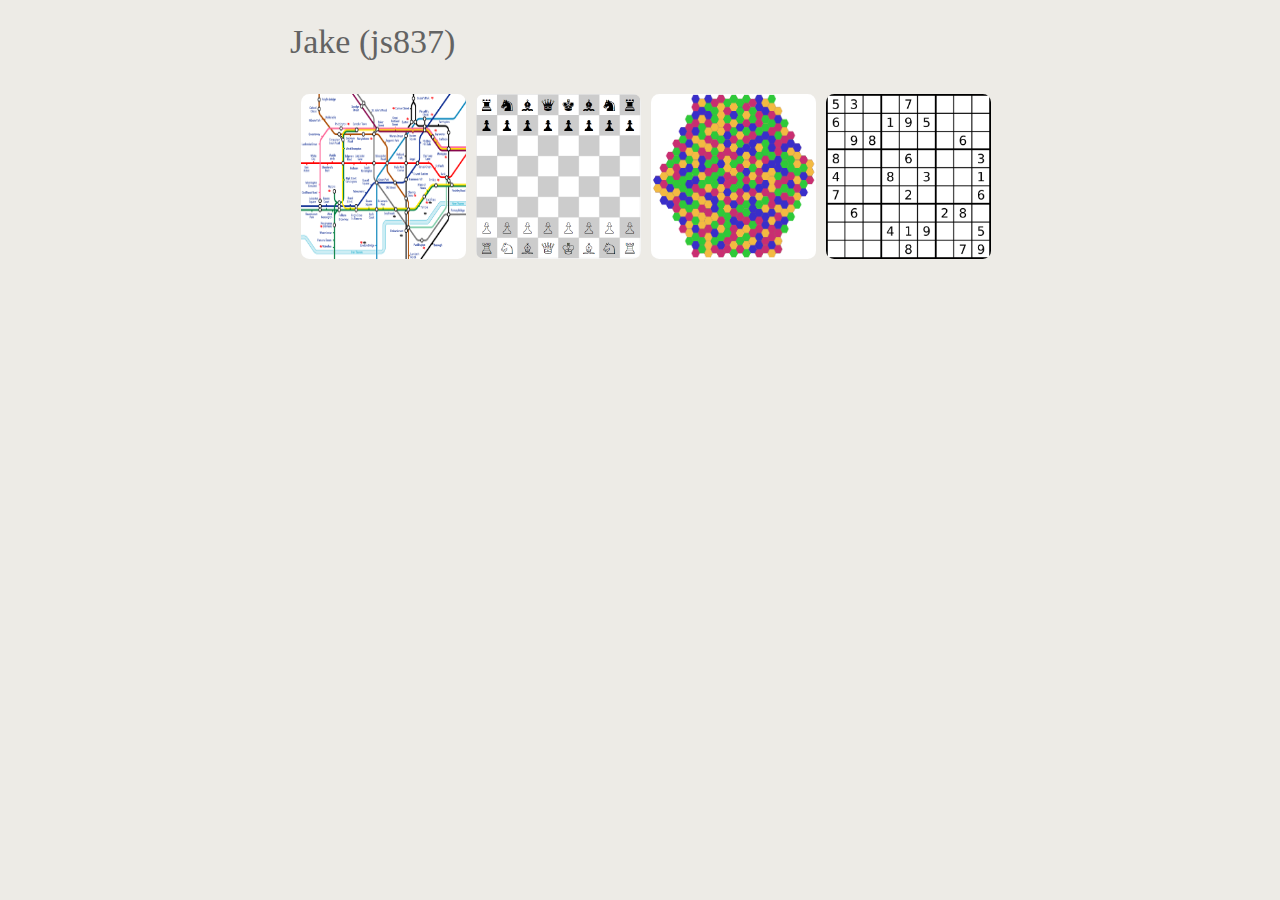
==== index.html @ 4859ba28 "Comment out missing pages for now" ====
<!DOCTYPE html>
<html>
<head>
    <meta charset="UTF-8">
    <meta content="IE=edge,chrome=1" http-equiv="X-UA-Compatible">
    <meta content="width=device-width,initial-scale=1" name="viewport">
    <title>Jake (js837)</title>
    <meta content="Jake" name="author">
    <meta content="algorithms,programming" name="keywords">
    <link rel="stylesheet" type="text/css" href="/assets/style.css">

</head>
<body>
    <div class="header">
        Jake (js837)
    </div>

    <div class="container">

        <div class="article" title="Underground">
            <a href="underground"><img class="article-image" src=
            "underground/tube.png"></a>
        </div>

        <div class="article" title="Chess">
            <a href="chess"><img class="article-image" src=
            "chess/board.png"></a>
        </div>

        <div class="article" title="Hex drawing">
            <a href="hexdrawing"><img class="article-image" src=
            "hexdrawing/hex.png"></a>
        </div>

        <!--<div class="article" title="Fences">-->
            <!--<a href="closed-fences"><img class="article-image" src=-->
            <!--"closed-fences/fence.png"></a>-->
        <!--</div>-->

        <div class="article" title="Sudoku solver">
            <a href="sudoku-solver"><img class="article-image" src=
            "sudoku-solver/sudoku.png"></a>
        </div>

        <!--<div class="article" title="Sorting">-->
            <!--<a href="sorting"><img class="article-image" src=-->
            <!--"sorting/sorting.png"></a>-->
        <!--</div>-->

        <!--<div class="article" title="Connect 4">-->
            <!--<a href="connect4"><img class="article-image" src=-->
            <!--"connect4/connect4.jpg"></a>-->
        <!--</div>-->

        <!--<div class="article" title="Mr S and Mr P">-->
            <!--<a href="prod-sum"><img class="article-image" src=-->
            <!--"prod-sum/prod-sum.png"></a>-->
        <!--</div>-->

        <!--<div class="article" title="Project Euler">-->
            <!--<a href="project-euler"><img class="article-image" src=-->
            <!--"project-euler/euler.png"></a>-->
        <!--</div>-->

    </div>

</body>
</html>
---- assets/style.css ----
body {
    max-width:700px;
    margin-left:auto;
    margin-right:auto;
    background-color: #edebe6;
    color: #636363;
    line-height: 23px;
    font-size: 15px;
    width: 100%;
    height: 100%;
    font-family: sans-serif;
}
a {
    text-decoration: none;
    color: #2090C0;
}
div.header {
    margin-bottom: 20px;
    font-size: 34px;
    margin: 30px 0;
    font-family: "Linux Libertine",Georgia,Times,serif;
}

div.article {
    margin: 5px;
    float:left;
    width: 165px;
    height: 165px;
}
img.article-image:hover {
    border: 6px solid #5A5AFF;
}
img.article-image {
    height: 100%;
    width: 100%;
    border-radius: 8%;
    border: 6px solid rgba(255, 255, 255, 0);
}
pre.prettyprint {
    font-size: 12px;
    line-height: 14px;
    border: none;
    padding: 13px !important;
    border: 1px solid rgba(136, 136, 136, 0.25) !important;
}
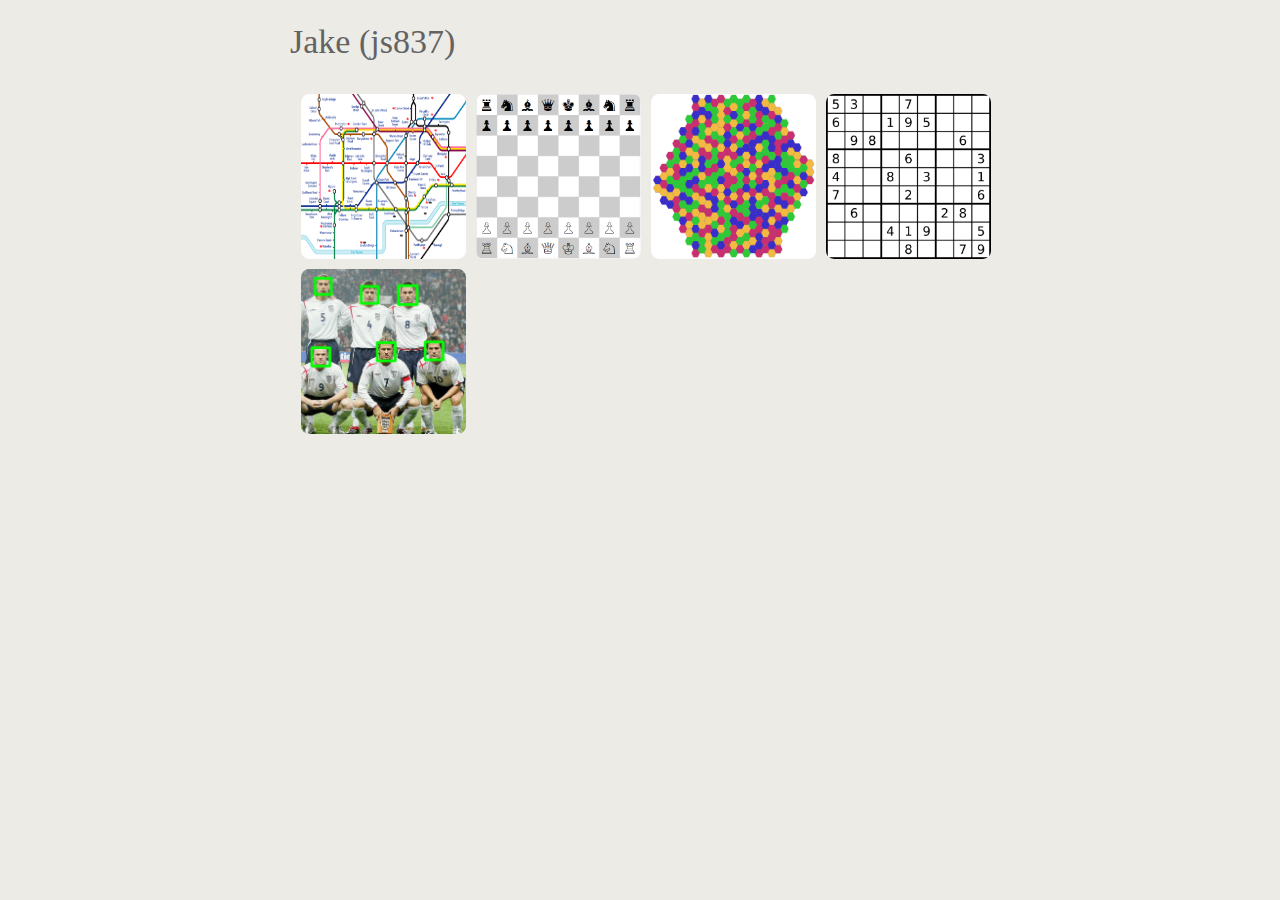
==== commit c929841e: "Face detection" ====
--- a/index.html
+++ b/index.html
@@ -42,6 +42,12 @@
             "sudoku-solver/sudoku.png"></a>
         </div>
 
+        <div class="article" title="Face detection">
+            <a href="face-detection"><img class="article-image" src=
+            "face-detection/england-team-crop-faces.jpg"></a>
+        </div>
+
+
         <!--<div class="article" title="Sorting">-->
             <!--<a href="sorting"><img class="article-image" src=-->
             <!--"sorting/sorting.png"></a>-->
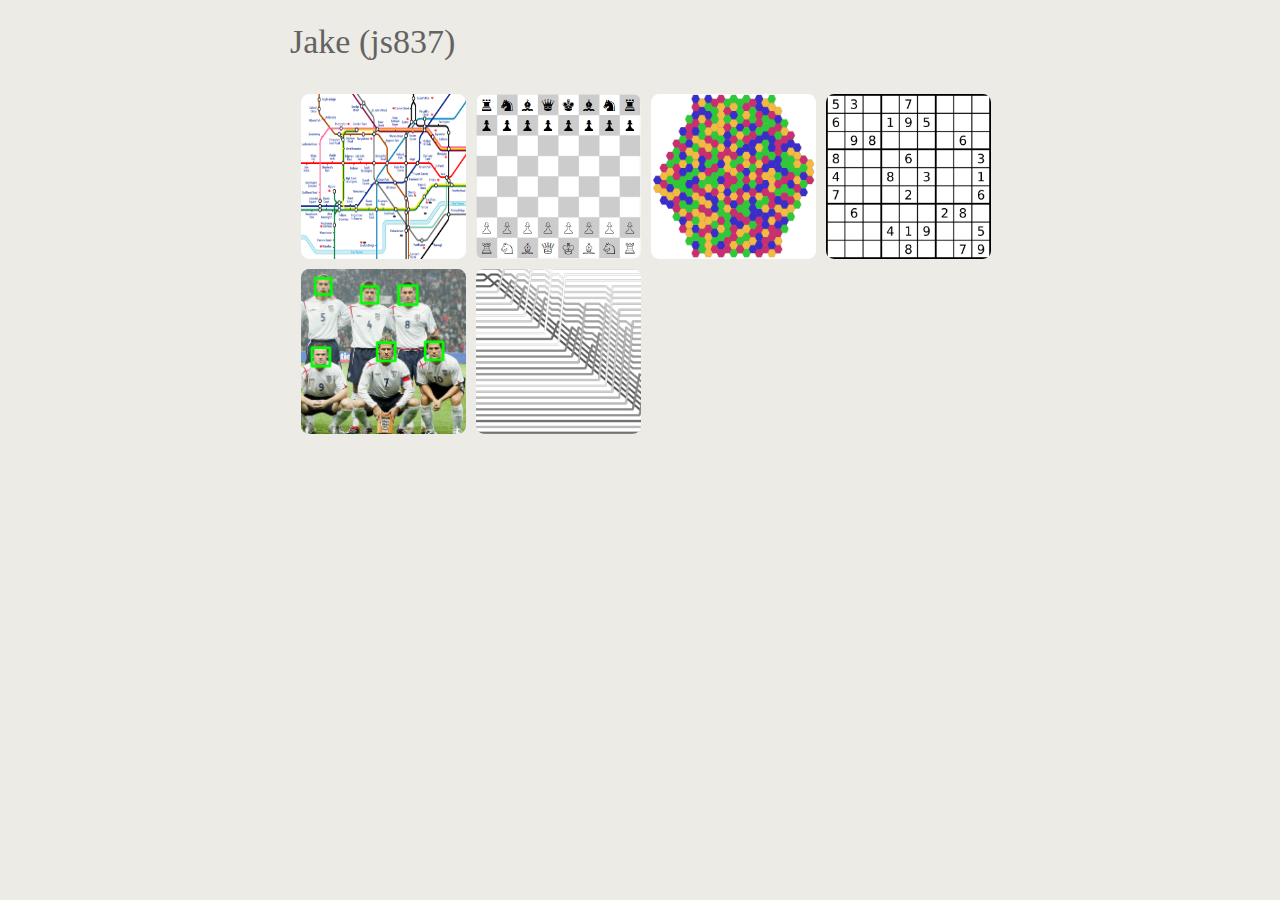
==== commit 160ac464: "Sorting" ====
--- a/index.html
+++ b/index.html
@@ -48,10 +48,10 @@
         </div>
 
 
-        <!--<div class="article" title="Sorting">-->
-            <!--<a href="sorting"><img class="article-image" src=-->
-            <!--"sorting/sorting.png"></a>-->
-        <!--</div>-->
+        <div class="article" title="Sorting">
+            <a href="sorting"><img class="article-image" src=
+            "sorting/sorting.png"></a>
+        </div>
 
         <!--<div class="article" title="Connect 4">-->
             <!--<a href="connect4"><img class="article-image" src=-->
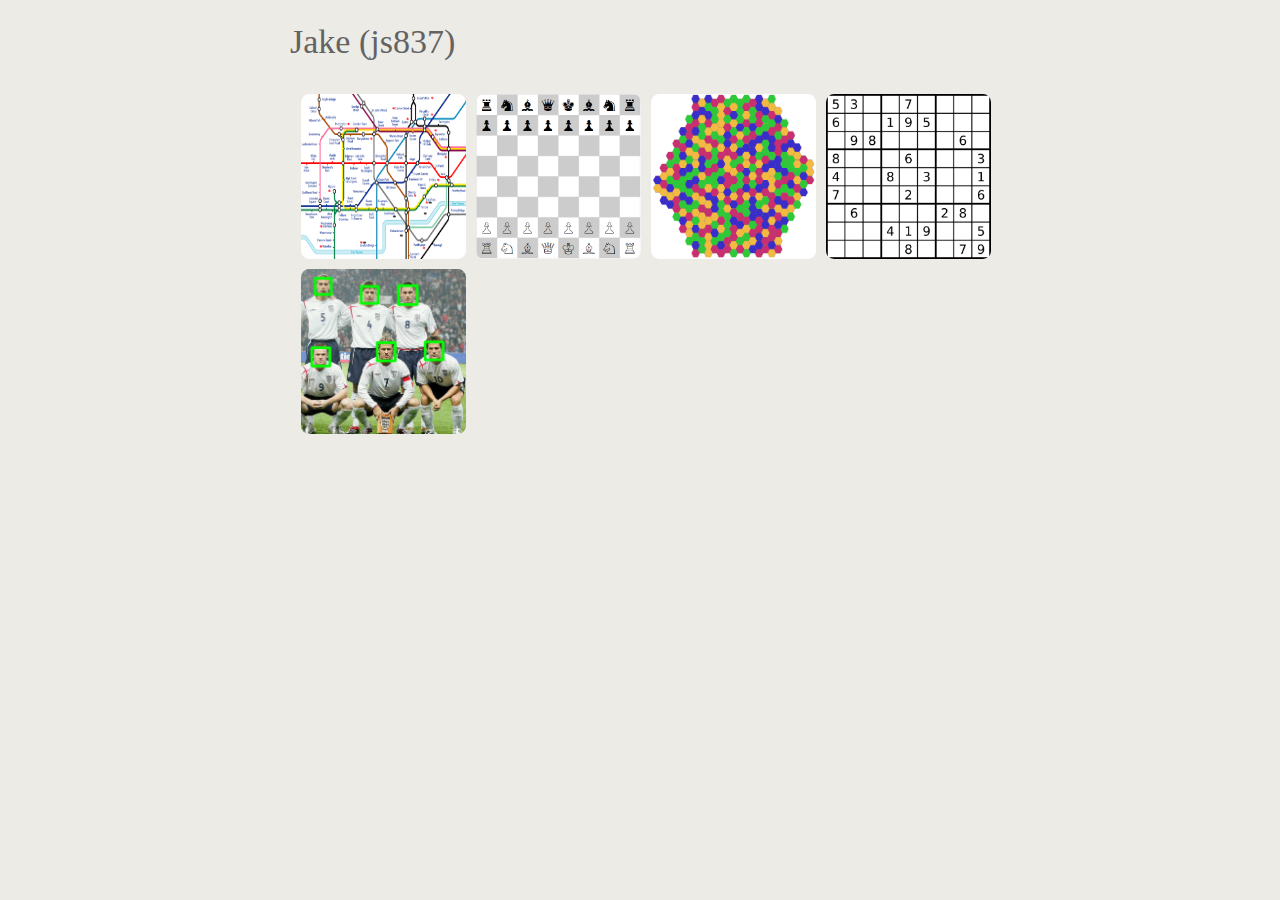
==== commit 5509d3d8: "merge sudoku" ====
--- a/index.html
+++ b/index.html
@@ -48,10 +48,10 @@
         </div>
 
 
-        <div class="article" title="Sorting">
-            <a href="sorting"><img class="article-image" src=
-            "sorting/sorting.png"></a>
-        </div>
+        <!--<div class="article" title="Sorting">-->
+            <!--<a href="sorting"><img class="article-image" src=-->
+            <!--"sorting/sorting.png"></a>-->
+        <!--</div>-->
 
         <!--<div class="article" title="Connect 4">-->
             <!--<a href="connect4"><img class="article-image" src=-->
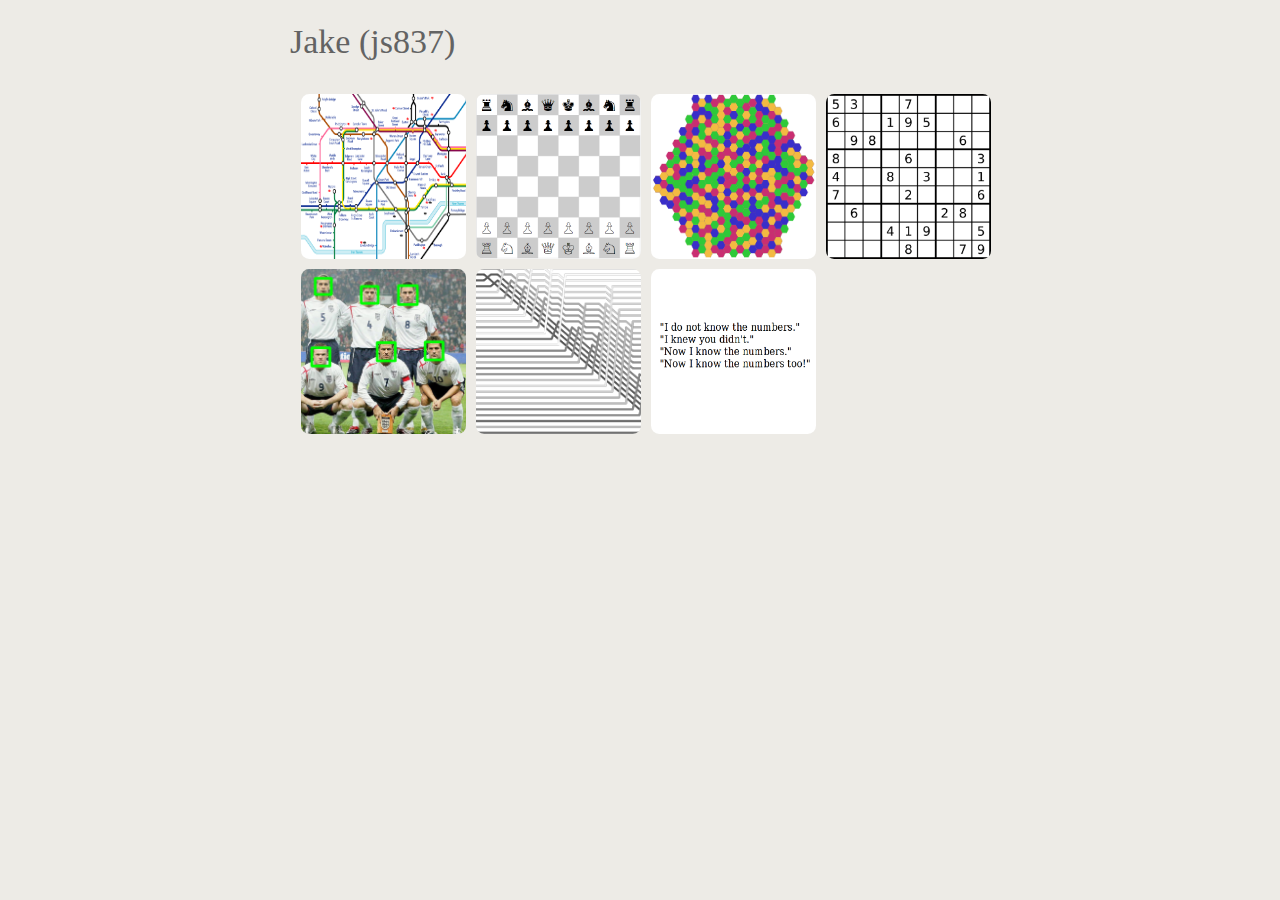
==== commit 67233054: "Added prod_sum" ====
--- a/index.html
+++ b/index.html
@@ -48,20 +48,20 @@
         </div>
 
 
-        <!--<div class="article" title="Sorting">-->
-            <!--<a href="sorting"><img class="article-image" src=-->
-            <!--"sorting/sorting.png"></a>-->
-        <!--</div>-->
+        <div class="article" title="Sorting">
+            <a href="sorting"><img class="article-image" src=
+            "sorting/sorting.png"></a>
+        </div>
 
         <!--<div class="article" title="Connect 4">-->
             <!--<a href="connect4"><img class="article-image" src=-->
             <!--"connect4/connect4.jpg"></a>-->
         <!--</div>-->
 
-        <!--<div class="article" title="Mr S and Mr P">-->
-            <!--<a href="prod-sum"><img class="article-image" src=-->
-            <!--"prod-sum/prod-sum.png"></a>-->
-        <!--</div>-->
+        <div class="article" title="Mr S and Mr P">
+            <a href="prod-sum"><img class="article-image" src=
+            "prod-sum/prod-sum.png"></a>
+        </div>
 
         <!--<div class="article" title="Project Euler">-->
             <!--<a href="project-euler"><img class="article-image" src=-->
--- a/assets/style.css
+++ b/assets/style.css
@@ -14,11 +14,22 @@
     text-decoration: none;
     color: #2090C0;
 }
-div.header {
+q {
+    border: 1px solid rgba(0, 128, 0, 0.25);
+    background-color: rgba(0, 128, 0, 0.1);
+    border-radius: 5px;
+    padding: 7px;
+}
+div.header, h1 {
     margin-bottom: 20px;
     font-size: 34px;
     margin: 30px 0;
     font-family: "Linux Libertine",Georgia,Times,serif;
+    font-weight: normal;
+}
+h2, h3, h4, h5, h6 {
+    font-family: "Linux Libertine",Georgia,Times,serif;
+    font-weight: normal;
 }
 
 div.article {
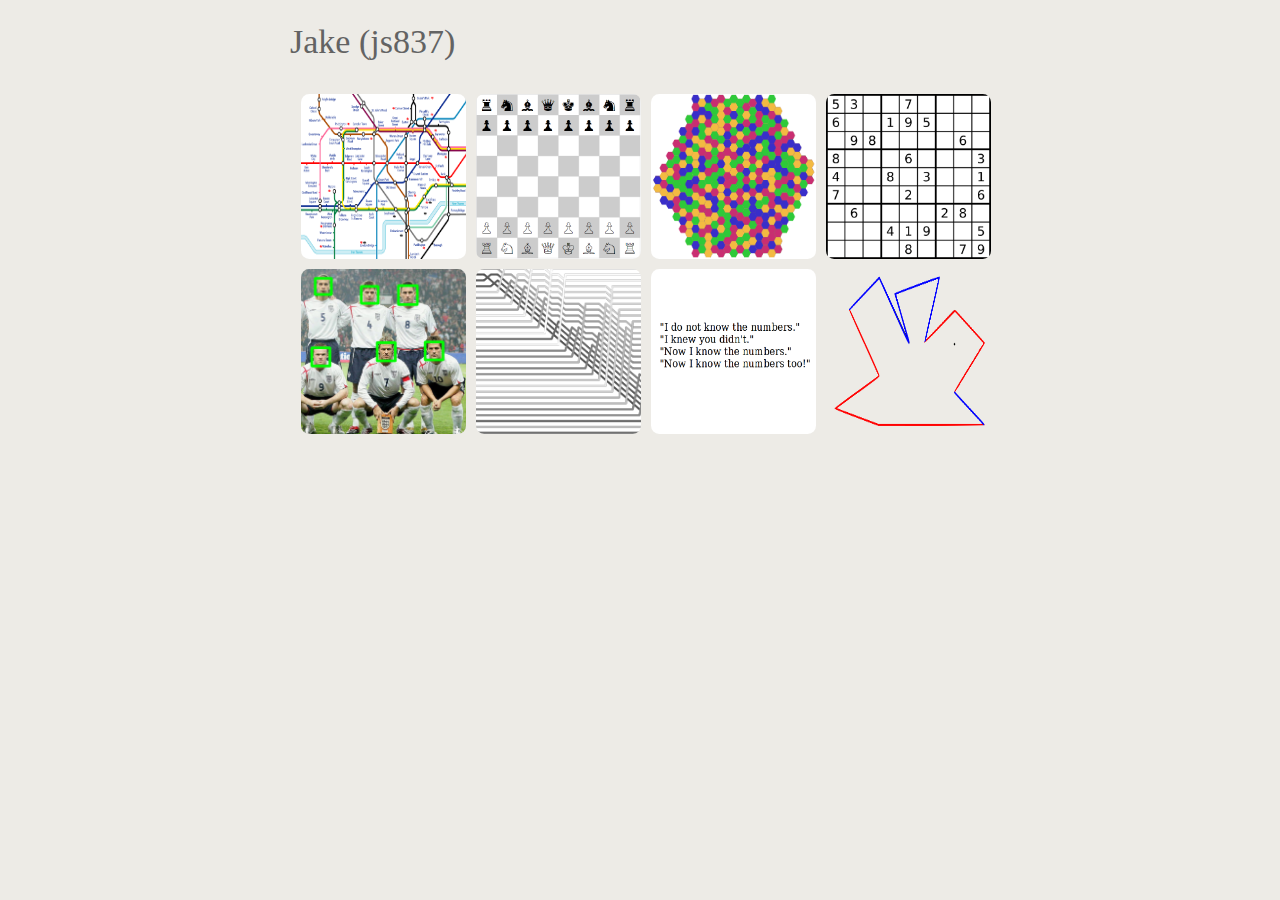
==== commit b11637fc: "started changes to fences" ====
--- a/index.html
+++ b/index.html
@@ -32,11 +32,6 @@
             "hexdrawing/hex.png"></a>
         </div>
 
-        <!--<div class="article" title="Fences">-->
-            <!--<a href="closed-fences"><img class="article-image" src=-->
-            <!--"closed-fences/fence.png"></a>-->
-        <!--</div>-->
-
         <div class="article" title="Sudoku solver">
             <a href="sudoku-solver"><img class="article-image" src=
             "sudoku-solver/sudoku.png"></a>
@@ -63,6 +58,13 @@
             "prod-sum/prod-sum.png"></a>
         </div>
 
+
+        <div class="article" title="Fences">
+            <a href="closed-fences"><img class="article-image" src=
+            "closed-fences/fence.png"></a>
+        </div>
+
+
         <!--<div class="article" title="Project Euler">-->
             <!--<a href="project-euler"><img class="article-image" src=-->
             <!--"project-euler/euler.png"></a>-->
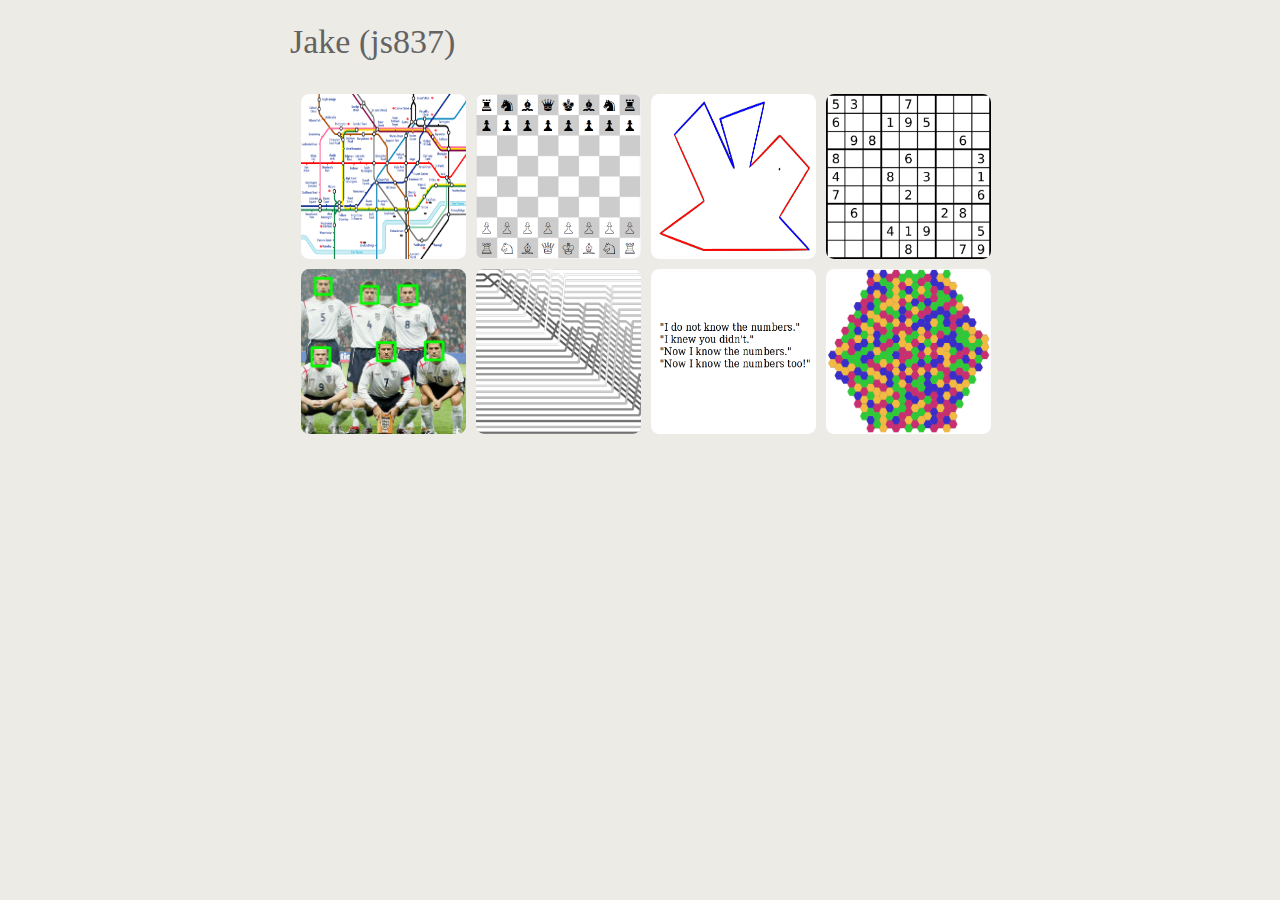
==== commit 8d8cf0bd: "reorder" ====
--- a/index.html
+++ b/index.html
@@ -27,10 +27,13 @@
             "chess/board.png"></a>
         </div>
 
-        <div class="article" title="Hex drawing">
-            <a href="hexdrawing"><img class="article-image" src=
-            "hexdrawing/hex.png"></a>
+
+
+        <div class="article" title="Fences">
+            <a href="closed-fences"><img class="article-image" src=
+            "closed-fences/fence.png"></a>
         </div>
+
 
         <div class="article" title="Sudoku solver">
             <a href="sudoku-solver"><img class="article-image" src=
@@ -59,11 +62,10 @@
         </div>
 
 
-        <div class="article" title="Fences">
-            <a href="closed-fences"><img class="article-image" src=
-            "closed-fences/fence.png"></a>
+        <div class="article" title="Hex drawing">
+            <a href="hexdrawing"><img class="article-image" src=
+            "hexdrawing/hex.png"></a>
         </div>
-
 
         <!--<div class="article" title="Project Euler">-->
             <!--<a href="project-euler"><img class="article-image" src=-->
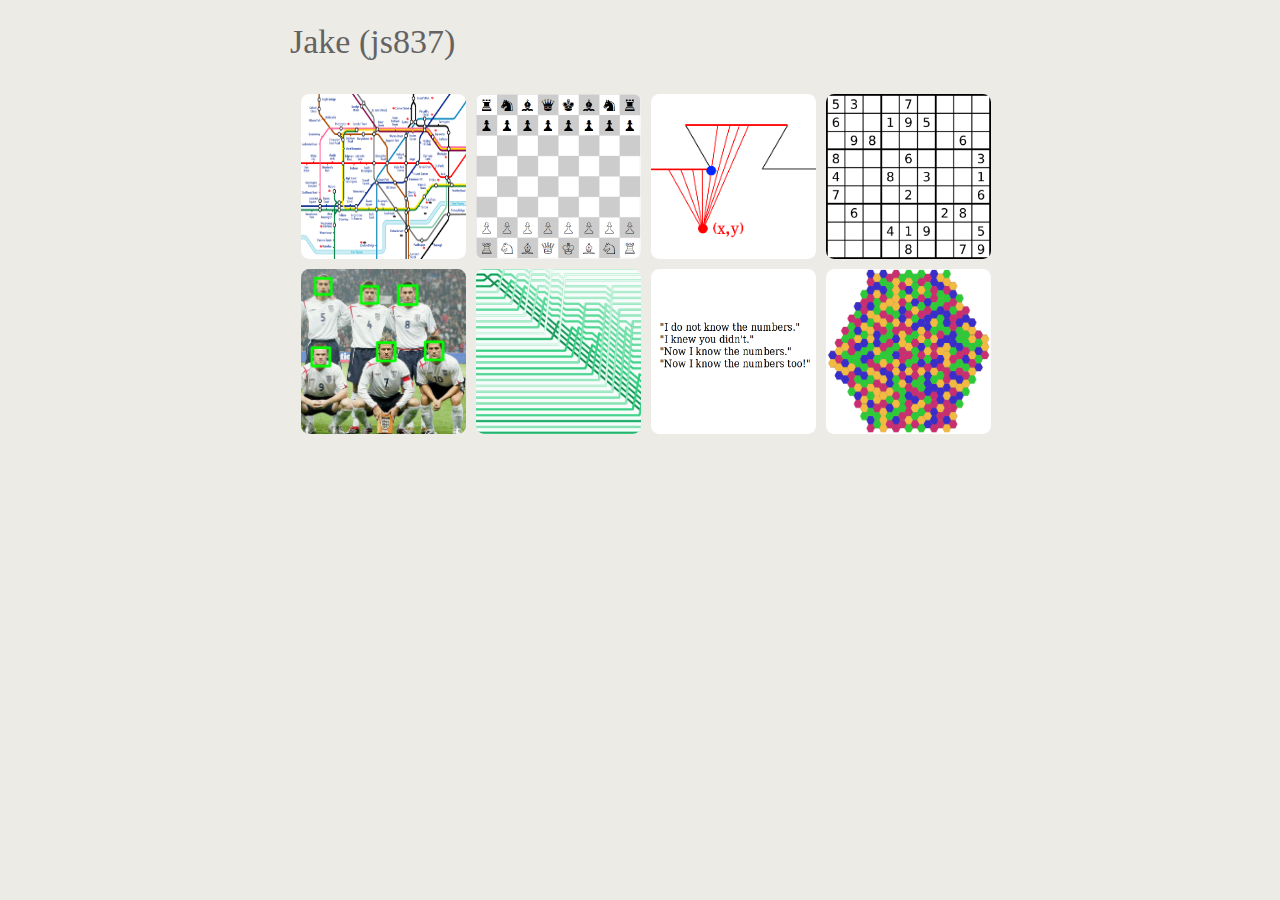
==== commit 70f959db: "Image tweaks" ====
--- a/index.html
+++ b/index.html
@@ -29,7 +29,7 @@
 
 
 
-        <div class="article" title="Fences">
+        <div class="article" title="Closed fences">
             <a href="closed-fences"><img class="article-image" src=
             "closed-fences/fence.png"></a>
         </div>
